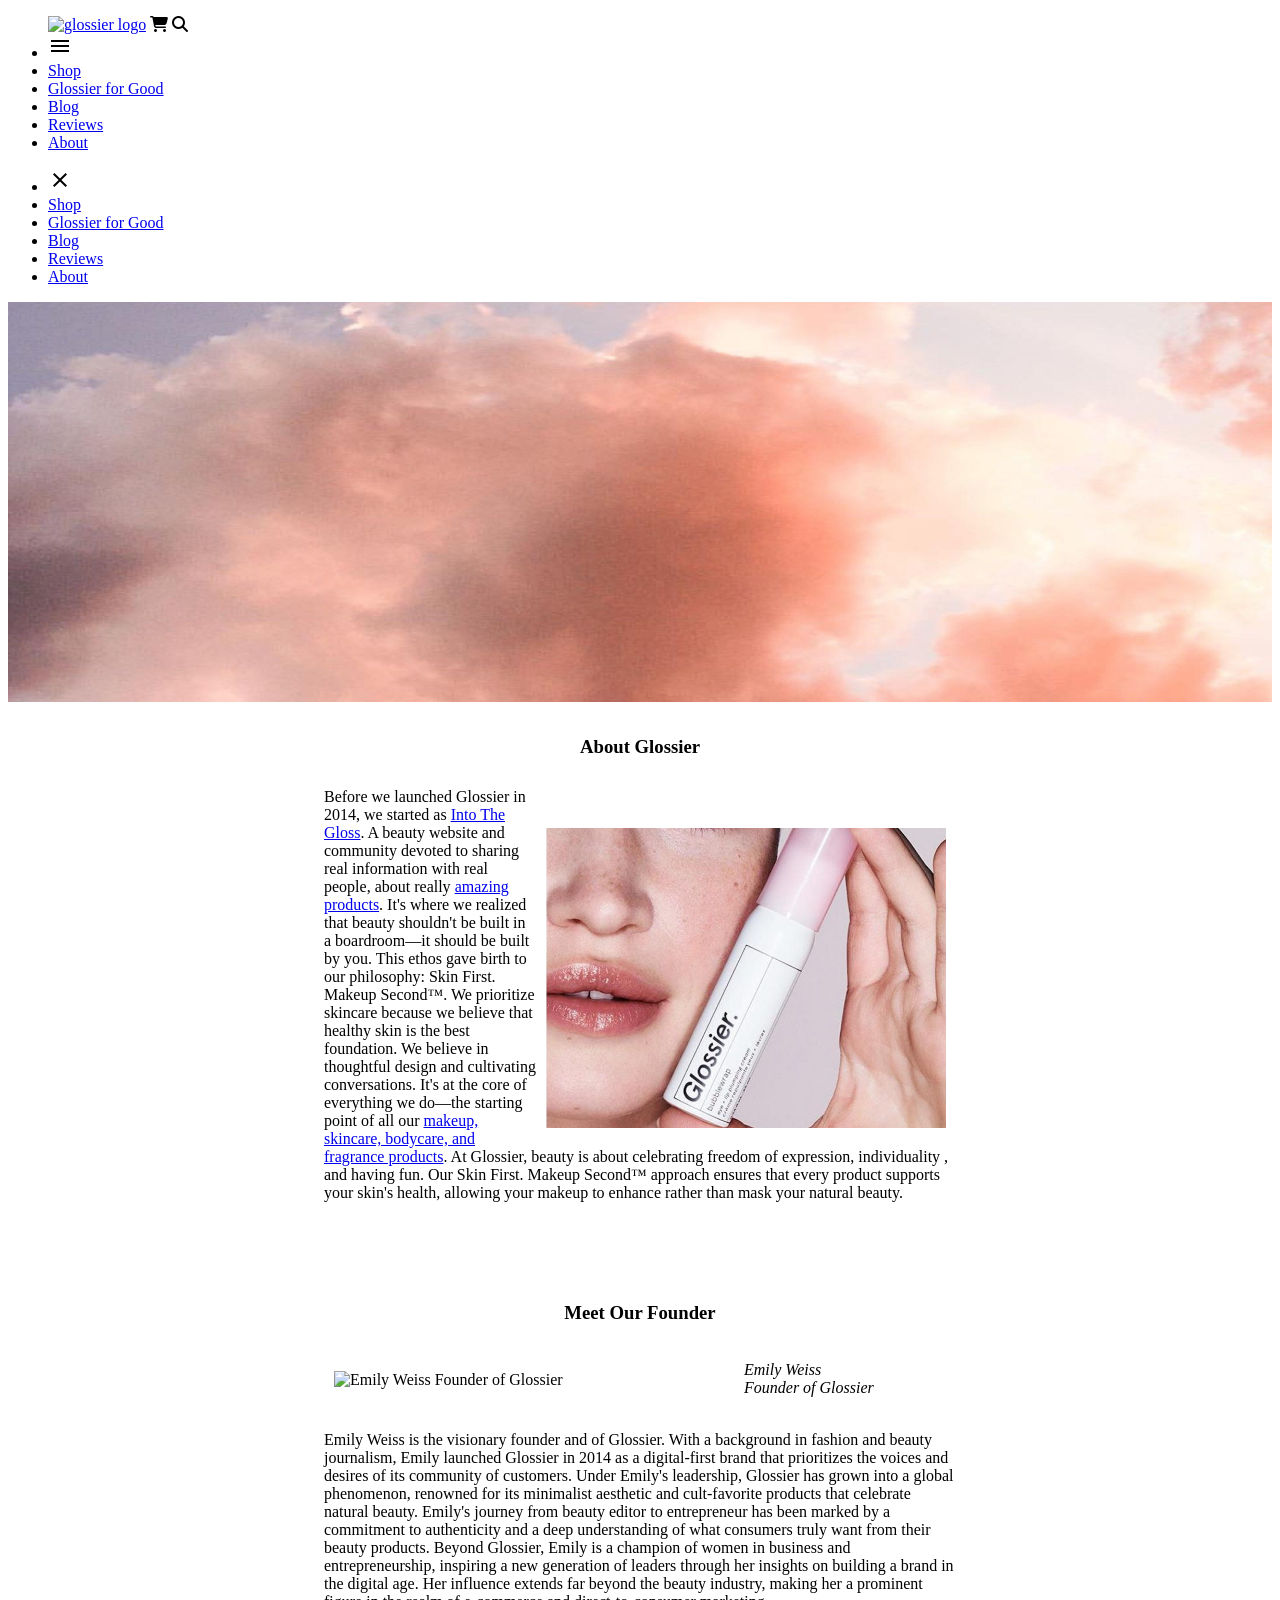
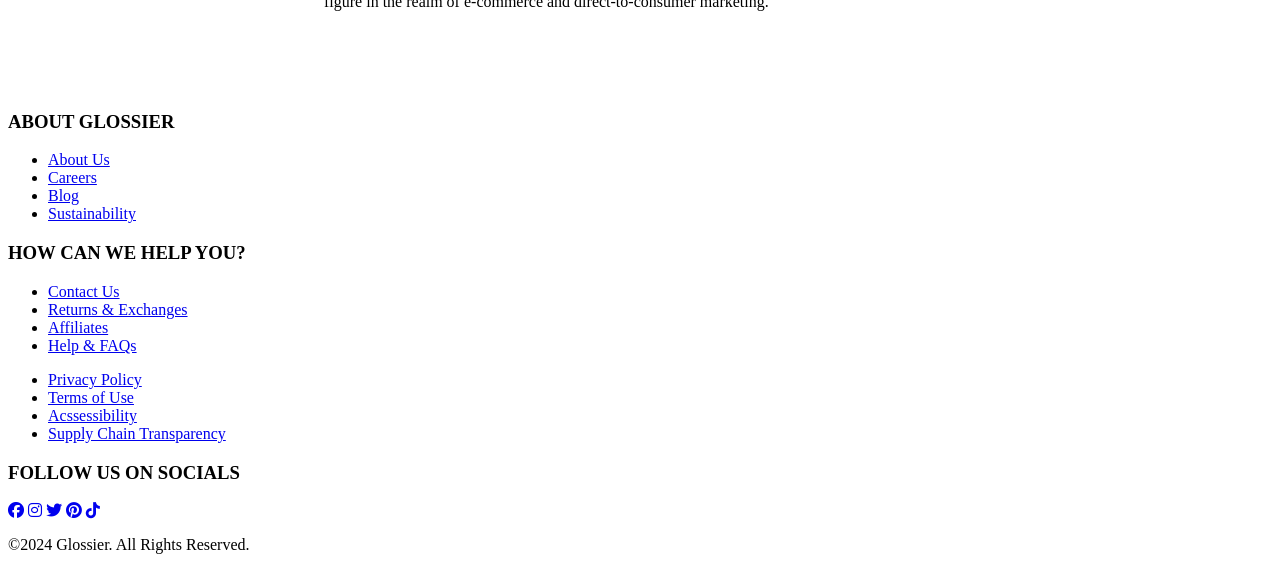
==== about.html @ 56b8858f "Rename Final Project/about.html to about.html" ====
<!DOCTYPE html>
<html lang="en">
<head>
    <meta charset="UTF-8">
    <meta name="viewport" content="width=device-width, initial-scale=1.0">
    <title>Glossier</title>
    <link rel="stylesheet" href="style.css">
    <link rel="stylesheet" type="text/css" href="https://cdnjs.cloudflare.com/ajax/libs/font-awesome/6.6.0/css/all.min.css">
    <script src="script.js"></script>
</head>


<body>
    
    <div>
        <nav class="navbar">
            
            <ul>
                <label class="logo">
                    <a href="home.html"><img src="glossier logo.png" alt="glossier logo"></a>
                </label>

                <i class="fa fa-shopping-cart"></i>
                <i class="fa fa-search"></i>

                <div class="topbar">
                <li>
                    <a href="#" onclick="showSidebar()">
                        <svg class="hamburger" xmlns="http://www.w3.org/2000/svg" height="24px" viewBox="0 -960 960 960" width="24px" fill="#000000">
                            <path d="M120-240v-80h720v80H120Zm0-200v-80h720v80H120Zm0-200v-80h720v80H120Z"/>
                        </svg>
                    </a>
                </li>
                <li class="hideOnMobile"><a href="shop.html">Shop</a></li>
                <li class="hideOnMobile"><a href="glossier.html">Glossier for Good</a></li>
                <li class="hideOnMobile"><a href="blog.html">Blog</a></li>
                <li class="hideOnMobile"><a href="reviews.html">Reviews</a></li>
                <li class="hideOnMobile"><a href="about.html">About</a></li>
                </div>
            </ul>
            <ul class="sidebar">
                <li onclick=hideSidebar()><a href="#"><svg xmlns="http://www.w3.org/2000/svg" height="24px" viewBox="0 -960 960 960" width="24px" fill="#000000"><path d="m256-200-56-56 224-224-224-224 56-56 224 224 224-224 56 56-224 224 224 224-56 56-224-224-224 224Z"/></svg></a></li>
                <li><a href="shop.html">Shop</a></li>
                <li><a href="glossier.html">Glossier for Good</a></li>
                <li><a href="blog.html">Blog</a></li>
                <li><a href="reviews.html">Reviews</a></li>
                <li><a href="about.html">About</a></li>
        </ul>
        </nav>
    </div>



    <img src="Glossier About Header.jpg" width="100%" height="400"> 

    <body>
     <h3 style="text-align: center; margin-top: 30px;">About Glossier</h3>

<div id="main" style="width: 50%; margin: auto;">
    <div class="box">
        <img src="about image.jpeg" alt="Glossier Product" style="float: right; 
   margin-top: 30px; padding: 10px;" width="400" height="100%">
    </div>

    <div>
        <p style=" margin-top: 30px; margin-bottom: 100px;">Before we launched Glossier in 2014, we started as <a href="https://intothegloss.com/">Into The Gloss</a>. A beauty website and community devoted to sharing real information with real people, about really <a href="https://www.cosmopolitan.com/style-beauty/beauty/g60962454/best-glossier-beauty-products/">amazing products</a>. It's where we realized that beauty shouldn't be built in a boardroom—it should be built by you. This ethos gave birth to our philosophy: Skin First. Makeup Second™. We prioritize skincare because we believe that healthy skin is the best foundation.
        We believe in thoughtful design and cultivating conversations. It's at the core of everything we do—the starting point of all our  <a href="shop.html">makeup, skincare, bodycare, and fragrance products</a>. At Glossier, beauty is about celebrating freedom of expression, individuality , and having fun. Our Skin First. Makeup Second™ approach ensures that every product supports your skin's health, allowing your makeup to enhance rather than mask your natural beauty.</p>
    </div>

        <h3 style="text-align: center;">Meet Our Founder</h3>

        <br>

        <div class="box">
            <img src="emily weiss bio.jpg" alt="Emily Weiss Founder of Glossier" style="float: left; 
       margin-bottom: 10px ; padding: 10px;" width="400" height="100%">
        </div>
    <div>

        <em>Emily Weiss</em>
        <br>
        <em>Founder of Glossier</em>
        <br>
        <br>
        <p style="margin-bottom: 100px;">Emily Weiss is the visionary founder and of Glossier. With a background in fashion and beauty journalism, Emily launched Glossier in 2014 as a digital-first brand that prioritizes the voices and desires of its community of customers.
            Under Emily's leadership, Glossier has grown into a global phenomenon, renowned for its minimalist aesthetic and cult-favorite products that celebrate natural beauty. Emily's journey from beauty editor to entrepreneur has been marked by a commitment to authenticity and a deep understanding of what consumers truly want from their beauty products.  
            Beyond Glossier, Emily is a champion of women in business and entrepreneurship, inspiring a new generation of leaders through her insights on building a brand in the digital age. Her influence extends far beyond the beauty industry, making her a prominent figure in the realm of e-commerce and direct-to-consumer marketing.</p>
    </div>
</div>
    </body>

    <footer class="footer">
        <div class="container">
            <div class="row">
                <div class="footer-col">
                    <h3>ABOUT GLOSSIER</h3>
                    <ul>
                        <li><a href="#">About Us</a></li>
                        <li><a href="#">Careers</a></li>
                        <li><a href="#">Blog</a></li>
                        <li><a href="#">Sustainability</a></li>
                    </ul>
                </div>
                <div class="footer-col">
                    <h3>HOW CAN WE HELP YOU?</h3>
                    <ul>
                        <li><a href="#">Contact Us</a></li>
                        <li><a href="#">Returns & Exchanges</a></li>
                        <li><a href="#">Affiliates</a></li>
                        <li><a href="faq.html">Help & FAQs</a></li>
                    </ul>
                </div>
                <div class="footer-col">
                    <ul>
                        <li><a href="#">Privacy Policy</a></li>
                        <li><a href="#">Terms of Use</a></li>
                        <li><a href="#">Acssessibility</a></li>
                        <li><a href="#">Supply Chain Transparency</a></li>
                    </ul>
                </div>
                <div class="footer-col">
                    <h3>FOLLOW US ON SOCIALS</h3>
                    <div class="social-links">
                        <a href="#"><i class="fab fa-facebook"></i></a>
                        <a href="#"><i class="fab fa-instagram"></i></a>
                        <a href="#"><i class="fab fa-twitter"></i></a>
                        <a href="#"><i class="fab fa-pinterest"></i></a>
                        <a href="#"><i class="fab fa-tiktok"></i></a>
                    </div>
                </div>
            </div>
        </div>
        <div class="width-100 footer2-bacbor">
            <p class="footer2-content">&copy;2024 Glossier. All Rights Reserved.</p>
          </div>
    </footer>

</body>
</html>
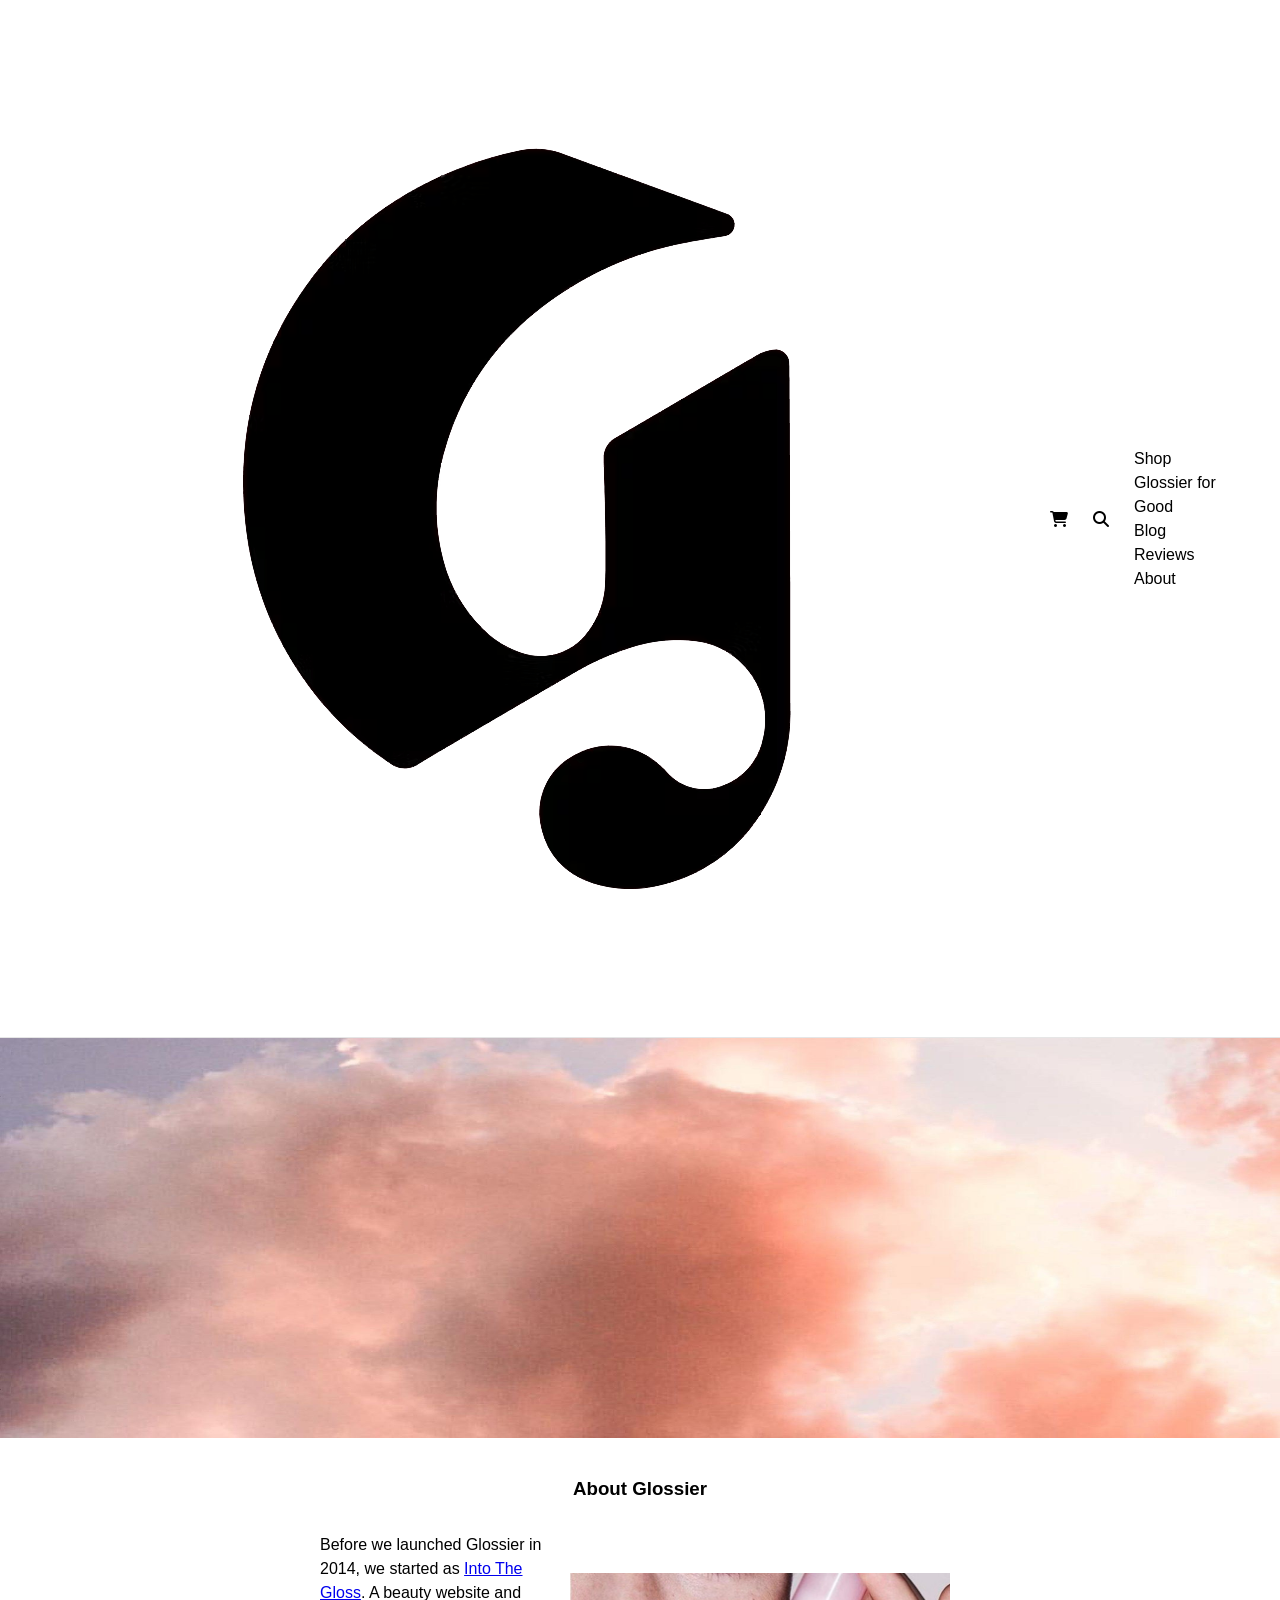
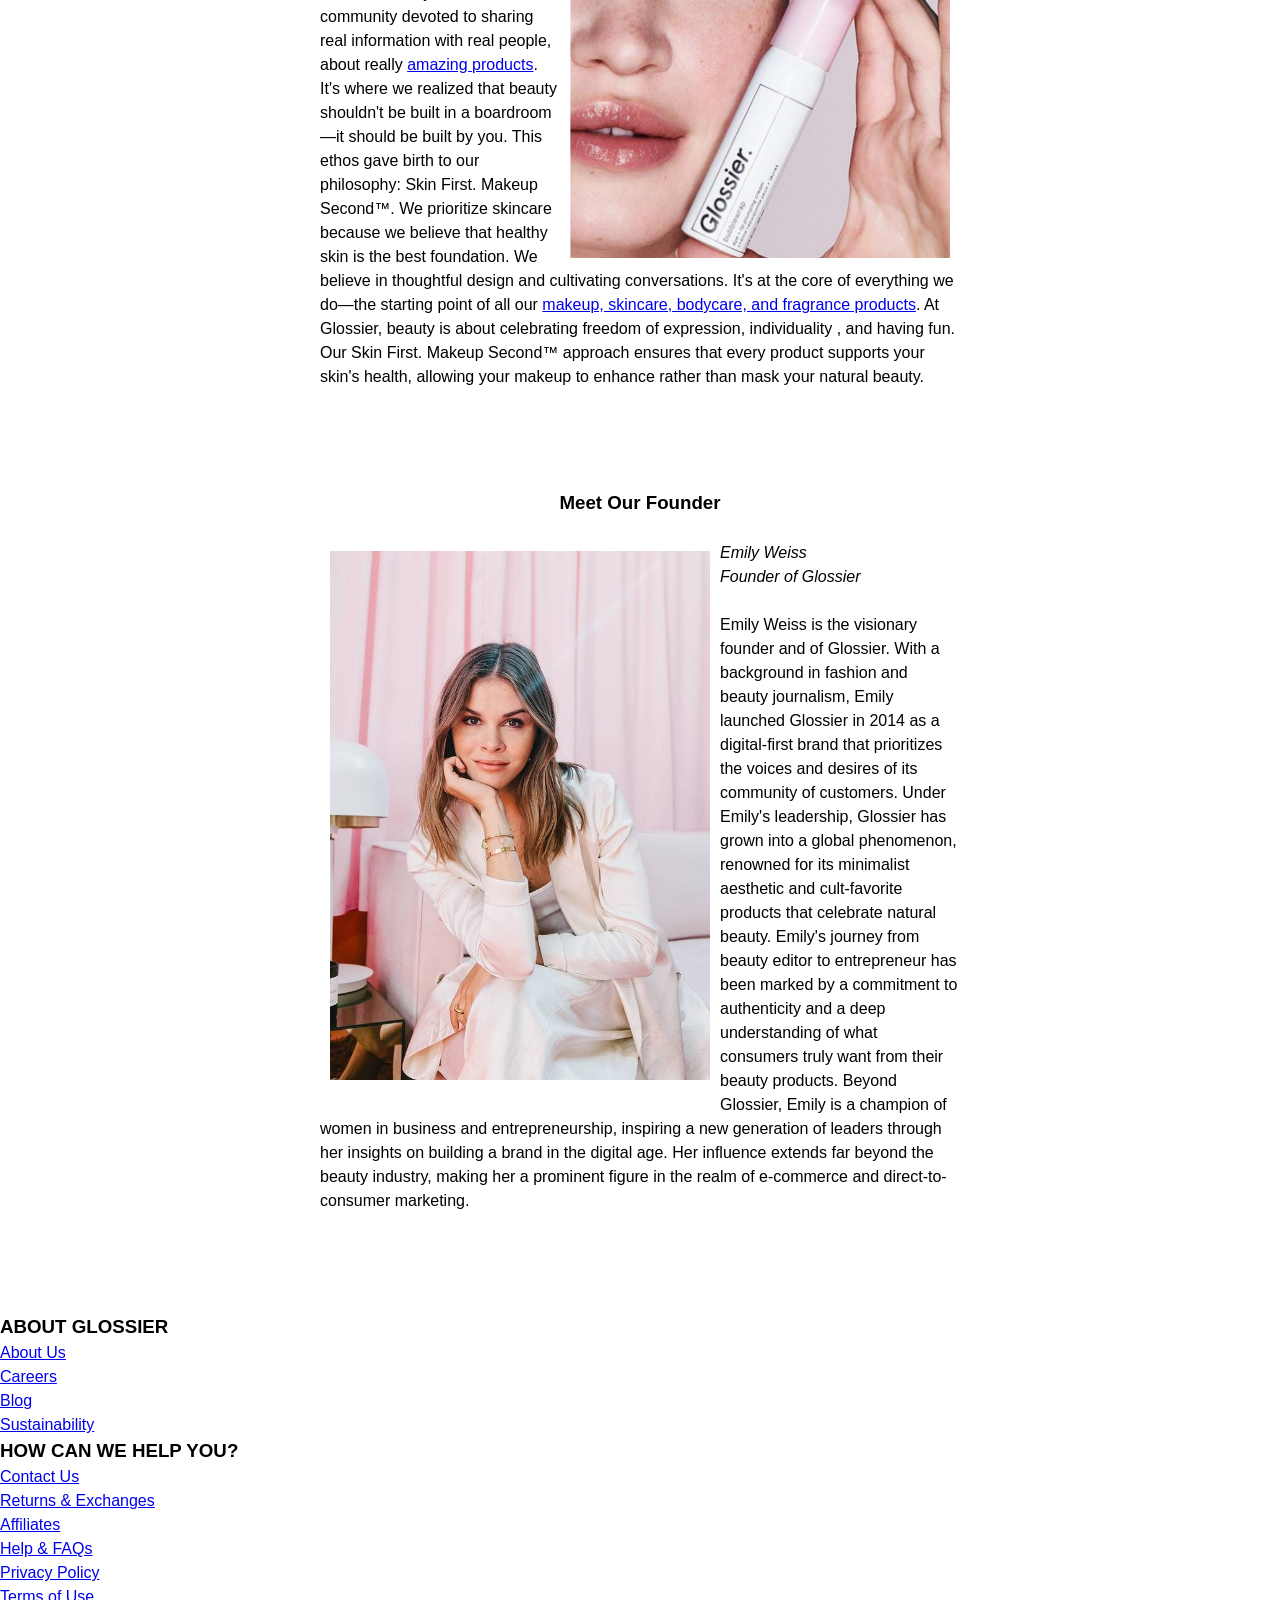
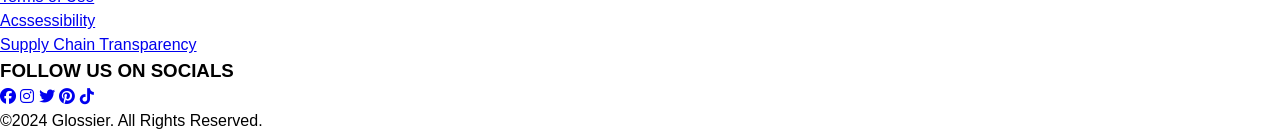
==== commit aef739a6: "Update about.html" ====
--- a/about.html
+++ b/about.html
@@ -17,7 +17,7 @@
             
             <ul>
                 <label class="logo">
-                    <a href="home.html"><img src="glossier logo.png" alt="glossier logo"></a>
+                    <a href="index.html"><img src="glossier logo.png" alt="glossier logo"></a>
                 </label>
 
                 <i class="fa fa-shopping-cart"></i>
--- a/style.css
+++ b/style.css
@@ -0,0 +1,130 @@
+/* === GLOBAL RESET === */
+* {
+    margin: 0;
+    padding: 0;
+    box-sizing: border-box;
+}
+
+body {
+    font-family: Arial, sans-serif;
+    line-height: 1.5;
+    color: #000;
+}
+
+/* === NAVIGATION BAR === */
+nav {
+    width: 100%;
+    display: flex;
+    justify-content: space-between;
+    align-items: center;
+    padding: 15px 25px;
+    border-bottom: 1px solid #e6e6e6;
+}
+nav ul {
+    display: flex;
+    list-style: none;
+    align-items: center;
+    gap: 25px;
+}
+nav a {
+    text-decoration: none;
+    color: black;
+    font-size: 16px;
+}
+
+/* Hide hamburger by default (desktop) */
+.hamburger {
+    display: none;
+    font-size: 32px;
+    cursor: pointer;
+}
+
+/* === SIDEBAR (MOBILE NAV) === */
+.sidebar {
+    position: fixed;
+    top: 0;
+    right: 0;
+    height: 100vh;
+    width: 250px;
+    background: white;
+    display: none;
+    flex-direction: column;
+    padding: 25px;
+    gap: 20px;
+    box-shadow: -4px 0 10px rgba(0,0,0,0.15);
+    z-index: 1000;
+}
+.sidebar a {
+    font-size: 18px;
+}
+
+/* === POPUP IMAGE === */
+.popup-image {
+    position: fixed;
+    top: 0;
+    left: 0;
+    width: 100%;
+    height: 100%;
+    background: rgba(0,0,0,0.6);
+    display: none;
+    justify-content: center;
+    align-items: center;
+    z-index: 2000;
+}
+.popup-image img {
+    width: 400px;
+    border-radius: 8px;
+}
+
+/* === CAROUSEL === */
+.carousel {
+    width: 100%;
+    overflow: hidden;
+}
+.slides {
+    display: flex;
+    transition: 0.5s ease;
+}
+.slide {
+    min-width: 100%;
+}
+
+/* === FAQ ACCORDION === */
+.accordion {
+    width: 100%;
+    padding: 15px;
+    background: #f5f5f5;
+    border: none;
+    outline: none;
+    cursor: pointer;
+    text-align: left;
+    font-size: 18px;
+    margin-top: 10px;
+}
+.panel {
+    max-height: 0;
+    overflow: hidden;
+    transition: max-height 0.3s ease;
+    background: #fafafa;
+    padding: 0 15px;
+}
+
+/* === RESPONSIVE (MOBILE) === */
+@media (max-width: 768px) {
+
+    /* Hide desktop menu */
+    .hideOnMobile {
+        display: none !important;
+    }
+
+    /* Show hamburger */
+    .hamburger {
+        display: block;
+    }
+
+    /* Sidebar stays hidden unless opened by JS */
+    .sidebar {
+        display: none;
+    }
+}
+
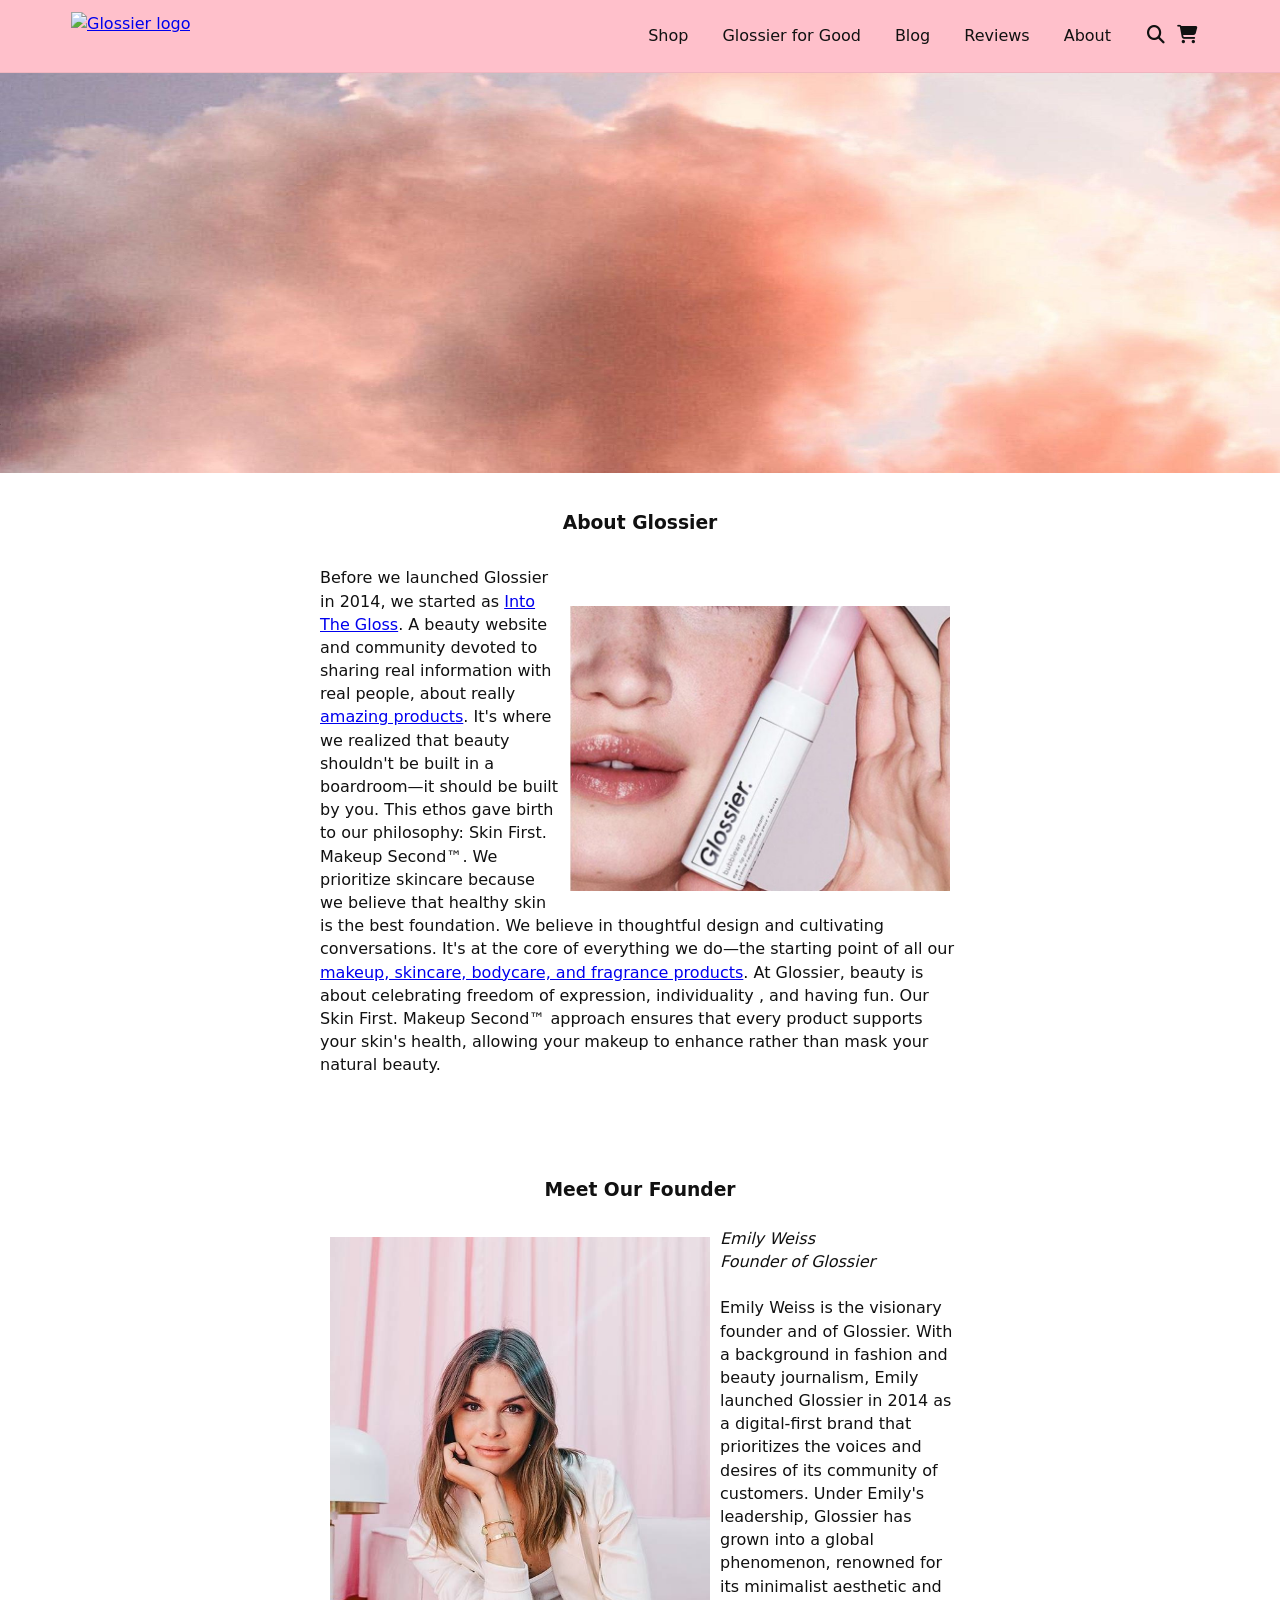
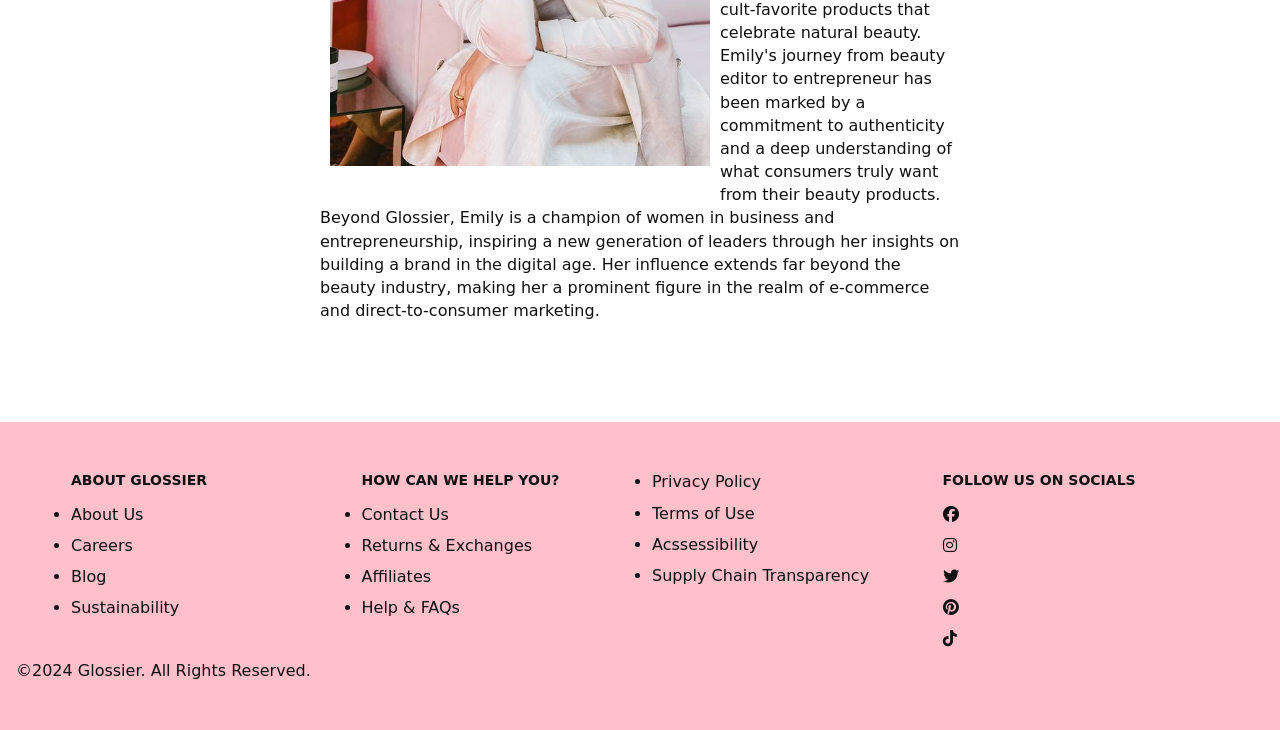
==== commit 6af7565f: "Update about.html" ====
--- a/about.html
+++ b/about.html
@@ -11,43 +11,37 @@
 
 
 <body>
-    
-    <div>
-        <nav class="navbar">
-            
-            <ul>
-                <label class="logo">
-                    <a href="index.html"><img src="glossier logo.png" alt="glossier logo"></a>
-                </label>
+   <header>
+  <nav class="navbar" aria-label="Main navigation">
+    <div class="nav-container container">
+      <a class="logo" href="index.html"><img src="glossier-logo.png" alt="Glossier logo"></a>
 
-                <i class="fa fa-shopping-cart"></i>
-                <i class="fa fa-search"></i>
+      <ul class="nav-links">
+        <li><a class="hideOnMobile" href="shop.html">Shop</a></li>
+        <li><a class="hideOnMobile" href="glossier.html">Glossier for Good</a></li>
+        <li><a class="hideOnMobile" href="blog.html">Blog</a></li>
+        <li><a class="hideOnMobile" href="reviews.html">Reviews</a></li>
+        <li><a class="hideOnMobile" href="about.html">About</a></li>
+      </ul>
 
-                <div class="topbar">
-                <li>
-                    <a href="#" onclick="showSidebar()">
-                        <svg class="hamburger" xmlns="http://www.w3.org/2000/svg" height="24px" viewBox="0 -960 960 960" width="24px" fill="#000000">
-                            <path d="M120-240v-80h720v80H120Zm0-200v-80h720v80H120Zm0-200v-80h720v80H120Z"/>
-                        </svg>
-                    </a>
-                </li>
-                <li class="hideOnMobile"><a href="shop.html">Shop</a></li>
-                <li class="hideOnMobile"><a href="glossier.html">Glossier for Good</a></li>
-                <li class="hideOnMobile"><a href="blog.html">Blog</a></li>
-                <li class="hideOnMobile"><a href="reviews.html">Reviews</a></li>
-                <li class="hideOnMobile"><a href="about.html">About</a></li>
-                </div>
-            </ul>
-            <ul class="sidebar">
-                <li onclick=hideSidebar()><a href="#"><svg xmlns="http://www.w3.org/2000/svg" height="24px" viewBox="0 -960 960 960" width="24px" fill="#000000"><path d="m256-200-56-56 224-224-224-224 56-56 224 224 224-224 56 56-224 224 224 224-56 56-224-224-224 224Z"/></svg></a></li>
-                <li><a href="shop.html">Shop</a></li>
-                <li><a href="glossier.html">Glossier for Good</a></li>
-                <li><a href="blog.html">Blog</a></li>
-                <li><a href="reviews.html">Reviews</a></li>
-                <li><a href="about.html">About</a></li>
-        </ul>
-        </nav>
+      <ul class="icons">
+        <li><i class="fa fa-search" aria-hidden="true"></i></li>
+        <li><i class="fa fa-shopping-cart" aria-hidden="true"></i></li>
+        <li><button id="hamburgerBtn" aria-label="Open menu"><svg class="hamburger" xmlns="http://www.w3.org/2000/svg" viewBox="0 -960 960 960" width="24" height="24"><path d="M120-240v-80h720v80H120Zm0-200v-80h720v80H120Zm0-200v-80h720v80H120Z"/></svg></button></li>
+      </ul>
     </div>
+  </nav>
+
+  <!-- Mobile sidebar (place once per page, outside nav) -->
+  <aside id="sidebar" class="sidebar" aria-hidden="true">
+    <button id="sidebarCloseBtn" class="close-btn" aria-label="Close menu">&times;</button>
+    <a href="shop.html">Shop</a>
+    <a href="glossier.html">Glossier for Good</a>
+    <a href="blog.html">Blog</a>
+    <a href="reviews.html">Reviews</a>
+    <a href="about.html">About</a>
+  </aside>
+</header>
 
 
 
--- a/style.css
+++ b/style.css
@@ -1,130 +1,151 @@
-/* === GLOBAL RESET === */
-* {
-    margin: 0;
-    padding: 0;
-    box-sizing: border-box;
+/* ========== style.css — Unified & cleaned ========== */
+
+/* Reset & base */
+* { box-sizing: border-box; margin: 0; padding: 0; }
+html, body { height: 100%; }
+body {
+  font-family: "Poppins", system-ui, -apple-system, "Segoe UI", Roboto, "Helvetica Neue", Arial;
+  line-height: 1.45;
+  color: #111;
+  background: #fff;
+  -webkit-font-smoothing:antialiased;
 }
 
-body {
-    font-family: Arial, sans-serif;
-    line-height: 1.5;
-    color: #000;
+/* Container helpers */
+.container { max-width: 1170px; margin: 0 auto; padding: 0 16px; }
+.row { display:flex; gap:24px; flex-wrap:wrap; }
+.center { display:block; margin-left:auto; margin-right:auto; }
+
+/* === NAVBAR === */
+nav.navbar {
+  background: pink;
+  border-bottom: 1px solid rgba(0,0,0,0.06);
+  position: relative;
+}
+.nav-container {
+  display:flex;
+  align-items:center;
+  justify-content:space-between;
+  gap:16px;
+  max-width:1170px;
+  margin:0 auto;
+  padding:12px 16px;
+}
+.logo img { height:48px; width:auto; display:block; }
+
+/* Desktop nav links */
+.nav-links { list-style:none; display:flex; gap:18px; align-items:center; margin-left:auto; }
+.nav-links li { display:flex; align-items:center; }
+.nav-links a { color:#111; text-decoration:none; padding:6px 8px; font-weight:500; }
+
+/* Icon cluster (search/cart) */
+.icons { display:flex; gap:12px; align-items:center; margin-left:12px; }
+.icons li { list-style:none; }
+.icons i { font-size:18px; cursor:pointer; }
+
+/* Hamburger (hidden on desktop) */
+#hamburgerBtn { display:none; background:none; border:0; cursor:pointer; padding:6px; }
+.hamburger { width:28px; height:28px; display:block; }
+
+/* === SIDEBAR (mobile nav) === */
+.sidebar {
+  position:fixed;
+  top:0; right:0;
+  height:100vh; width:280px;
+  background:#fff; z-index:1400;
+  display:none; flex-direction:column; gap:18px;
+  padding:18px; box-shadow:-8px 0 30px rgba(0,0,0,0.12);
+  overflow:auto;
+}
+.sidebar .close-btn { align-self:flex-end; background:none; border:0; font-size:28px; cursor:pointer; }
+.sidebar a { display:block; padding:10px 8px; text-decoration:none; color:#111; border-radius:6px; }
+.sidebar a:hover { background:#f6f6f6; }
+
+/* === HERO/IMAGES === */
+.hero-image { width:100%; height:400px; object-fit:cover; display:block; }
+
+/* === MAIN / CONTENT === */
+main { padding:32px 16px; }
+.about-intro, .wrapper-home, .wrapper-blog, .wrapper-rev, .wrapper-good, .wrapper-shop {
+  max-width:1000px; margin:0 auto;
 }
 
-/* === NAVIGATION BAR === */
-nav {
-    width: 100%;
-    display: flex;
-    justify-content: space-between;
-    align-items: center;
-    padding: 15px 25px;
-    border-bottom: 1px solid #e6e6e6;
+/* === SHOP GRID === */
+.products-grid {
+  display:grid;
+  grid-template-columns: repeat(4, 1fr);
+  gap:20px;
+  margin-top:20px;
 }
-nav ul {
-    display: flex;
-    list-style: none;
-    align-items: center;
-    gap: 25px;
+.product-card {
+  background:#fff; border:1px solid rgba(0,0,0,0.06); border-radius:8px; overflow:hidden;
+  display:flex; flex-direction:column; align-items:stretch;
 }
-nav a {
-    text-decoration: none;
-    color: black;
-    font-size: 16px;
+.product-card img { width:100%; height:260px; object-fit:cover; display:block; cursor:pointer; }
+.product-info { padding:12px; display:flex; flex-direction:column; gap:8px; }
+.product-name a { color:#111; text-decoration:none; font-weight:600; }
+.product-price { color:#333; font-weight:600; }
+
+/* Add-to-cart button */
+.btn {
+  background:#111; color:#fff; border:0; padding:8px 12px; border-radius:6px; cursor:pointer;
+}
+.btn:active { transform:translateY(1px); }
+
+/* === PRODUCT MODAL (Option C) === */
+.modal-backdrop {
+  position:fixed; inset:0; background:rgba(0,0,0,0.6); display:none; align-items:center; justify-content:center;
+  z-index:2000; padding:20px;
+}
+.modal {
+  background:#fff; width:min(1000px, 96%); max-height:90vh; overflow:auto; border-radius:10px;
+  display:grid; grid-template-columns: 1fr 1fr; gap:20px; padding:20px; align-items:start;
+}
+.modal .media { display:flex; align-items:center; justify-content:center; }
+.modal img { width:100%; height:auto; max-height:70vh; object-fit:contain; border-radius:8px; }
+
+/* modal details */
+.modal .details { padding:6px 12px; display:flex; flex-direction:column; gap:12px; }
+.modal h2 { font-size:22px; margin-bottom:4px; }
+.modal .price { font-size:20px; font-weight:700; color:#222; }
+.modal .modal-actions { display:flex; gap:12px; align-items:center; margin-top:12px; }
+
+/* close button */
+.modal-close { position:absolute; top:18px; right:22px; font-size:28px; background:none; border:0; cursor:pointer; }
+
+/* === FOOTER === */
+.footer { background:pink; padding:48px 16px; margin-top:36px; }
+.footer .row { gap:24px; }
+.footer-col { flex: 1 1 220px; }
+.footer-col h3 { font-size:14px; margin-bottom:12px; }
+.footer-col a { display:block; color:#111; text-decoration:none; margin-bottom:8px; }
+
+/* === ACCORDION === */
+.accordion { background:#eee; cursor:pointer; padding:16px; width:100%; border-radius:6px; margin-bottom:8px; border:0; }
+.panel { max-height:0; overflow:hidden; transition:max-height 0.25s ease; background:#fff; padding:0 15px; border-radius:6px; }
+
+/* === CAROUSEL basics === */
+.carousel { overflow:hidden; position:relative; }
+.slides { display:flex; transition:transform .45s ease; }
+.slide { min-width:100%; }
+
+/* === RESPONSIVE === */
+@media (max-width: 1024px) {
+  .products-grid { grid-template-columns: repeat(3, 1fr); }
+}
+@media (max-width: 768px) {
+  #hamburgerBtn { display:block; }
+  .nav-links .hideOnMobile { display:none; }
+  .icons { display:none; }
+  .products-grid { grid-template-columns: repeat(2, 1fr); }
+  .modal { grid-template-columns: 1fr; width:100%; max-height:92vh; padding:14px; }
+  .hero-image { height:260px; }
+}
+@media (max-width: 420px) {
+  .products-grid { grid-template-columns: 1fr; }
+  .logo img { height:40px; }
+  .modal img { max-height:50vh; }
 }
 
-/* Hide hamburger by default (desktop) */
-.hamburger {
-    display: none;
-    font-size: 32px;
-    cursor: pointer;
-}
-
-/* === SIDEBAR (MOBILE NAV) === */
-.sidebar {
-    position: fixed;
-    top: 0;
-    right: 0;
-    height: 100vh;
-    width: 250px;
-    background: white;
-    display: none;
-    flex-direction: column;
-    padding: 25px;
-    gap: 20px;
-    box-shadow: -4px 0 10px rgba(0,0,0,0.15);
-    z-index: 1000;
-}
-.sidebar a {
-    font-size: 18px;
-}
-
-/* === POPUP IMAGE === */
-.popup-image {
-    position: fixed;
-    top: 0;
-    left: 0;
-    width: 100%;
-    height: 100%;
-    background: rgba(0,0,0,0.6);
-    display: none;
-    justify-content: center;
-    align-items: center;
-    z-index: 2000;
-}
-.popup-image img {
-    width: 400px;
-    border-radius: 8px;
-}
-
-/* === CAROUSEL === */
-.carousel {
-    width: 100%;
-    overflow: hidden;
-}
-.slides {
-    display: flex;
-    transition: 0.5s ease;
-}
-.slide {
-    min-width: 100%;
-}
-
-/* === FAQ ACCORDION === */
-.accordion {
-    width: 100%;
-    padding: 15px;
-    background: #f5f5f5;
-    border: none;
-    outline: none;
-    cursor: pointer;
-    text-align: left;
-    font-size: 18px;
-    margin-top: 10px;
-}
-.panel {
-    max-height: 0;
-    overflow: hidden;
-    transition: max-height 0.3s ease;
-    background: #fafafa;
-    padding: 0 15px;
-}
-
-/* === RESPONSIVE (MOBILE) === */
-@media (max-width: 768px) {
-
-    /* Hide desktop menu */
-    .hideOnMobile {
-        display: none !important;
-    }
-
-    /* Show hamburger */
-    .hamburger {
-        display: block;
-    }
-
-    /* Sidebar stays hidden unless opened by JS */
-    .sidebar {
-        display: none;
-    }
-}
-
+/* small helper */
+.text-muted { color:#666; font-size:14px; }
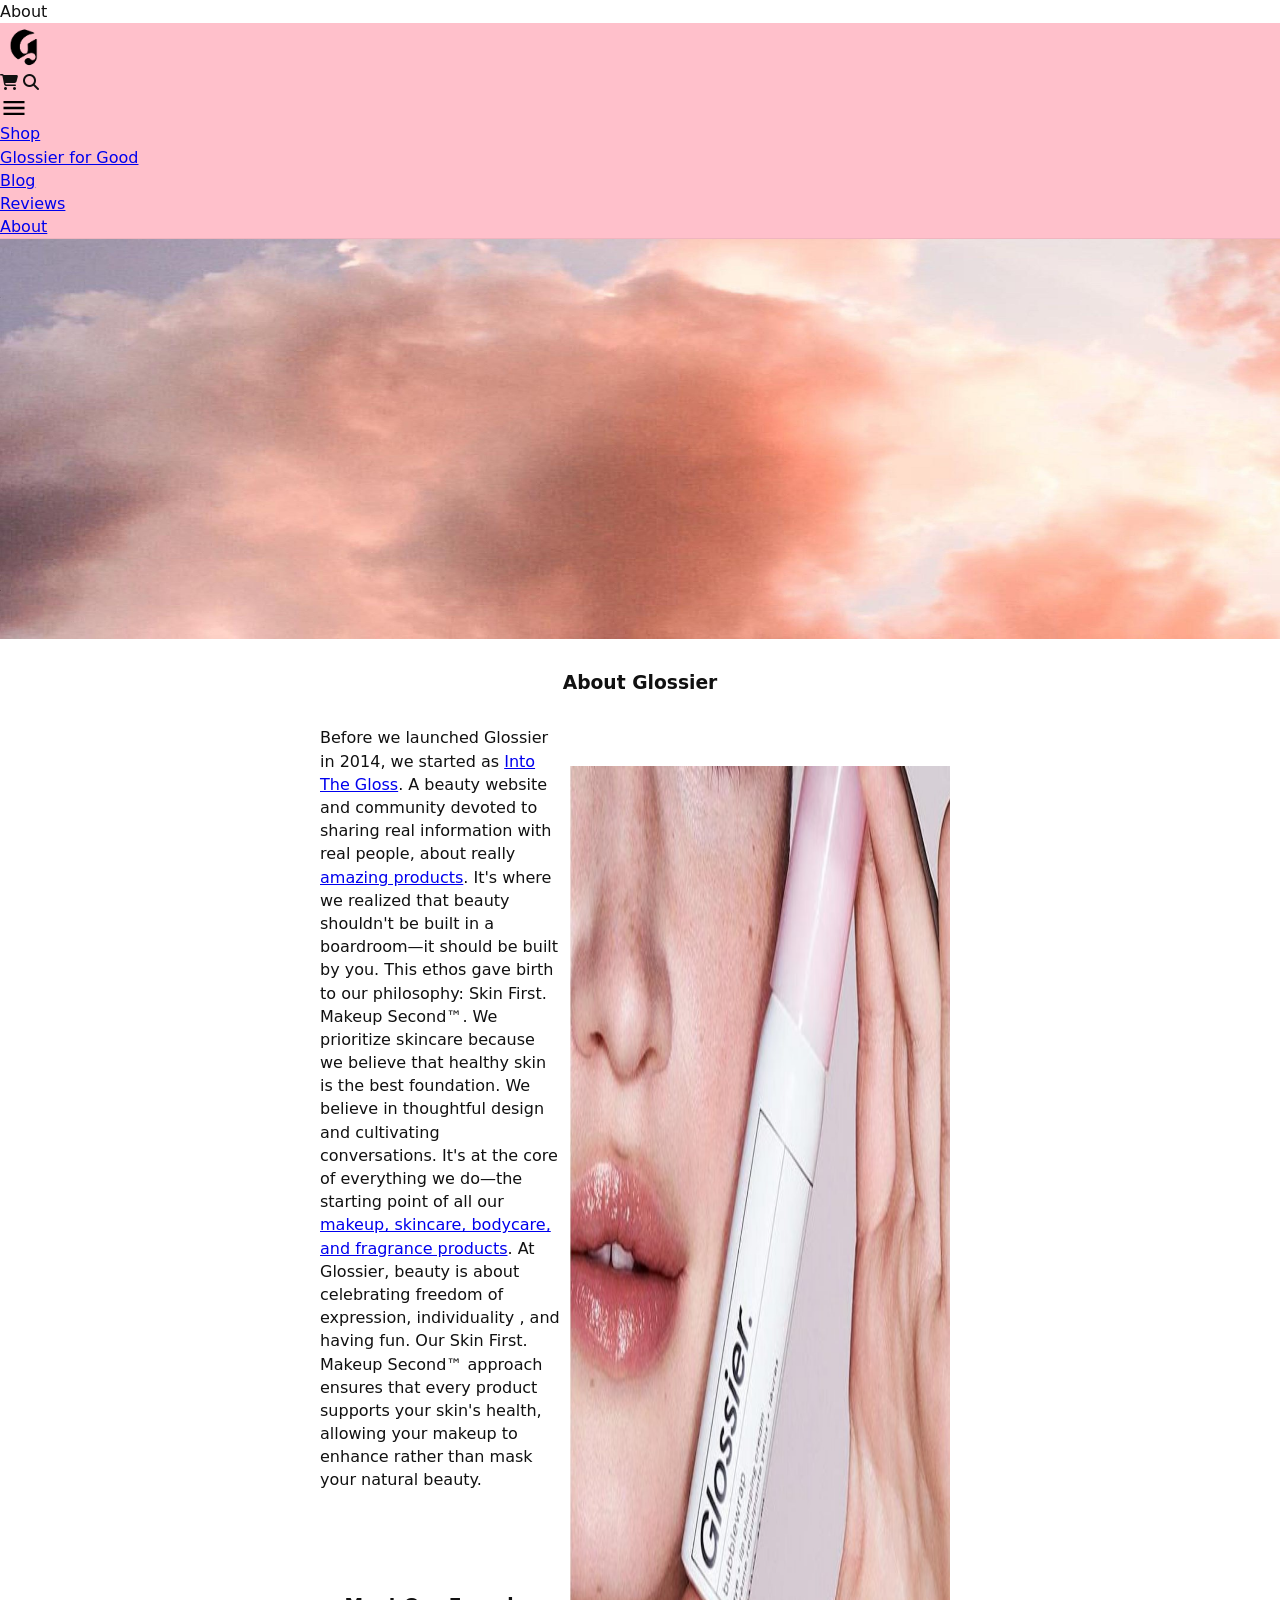
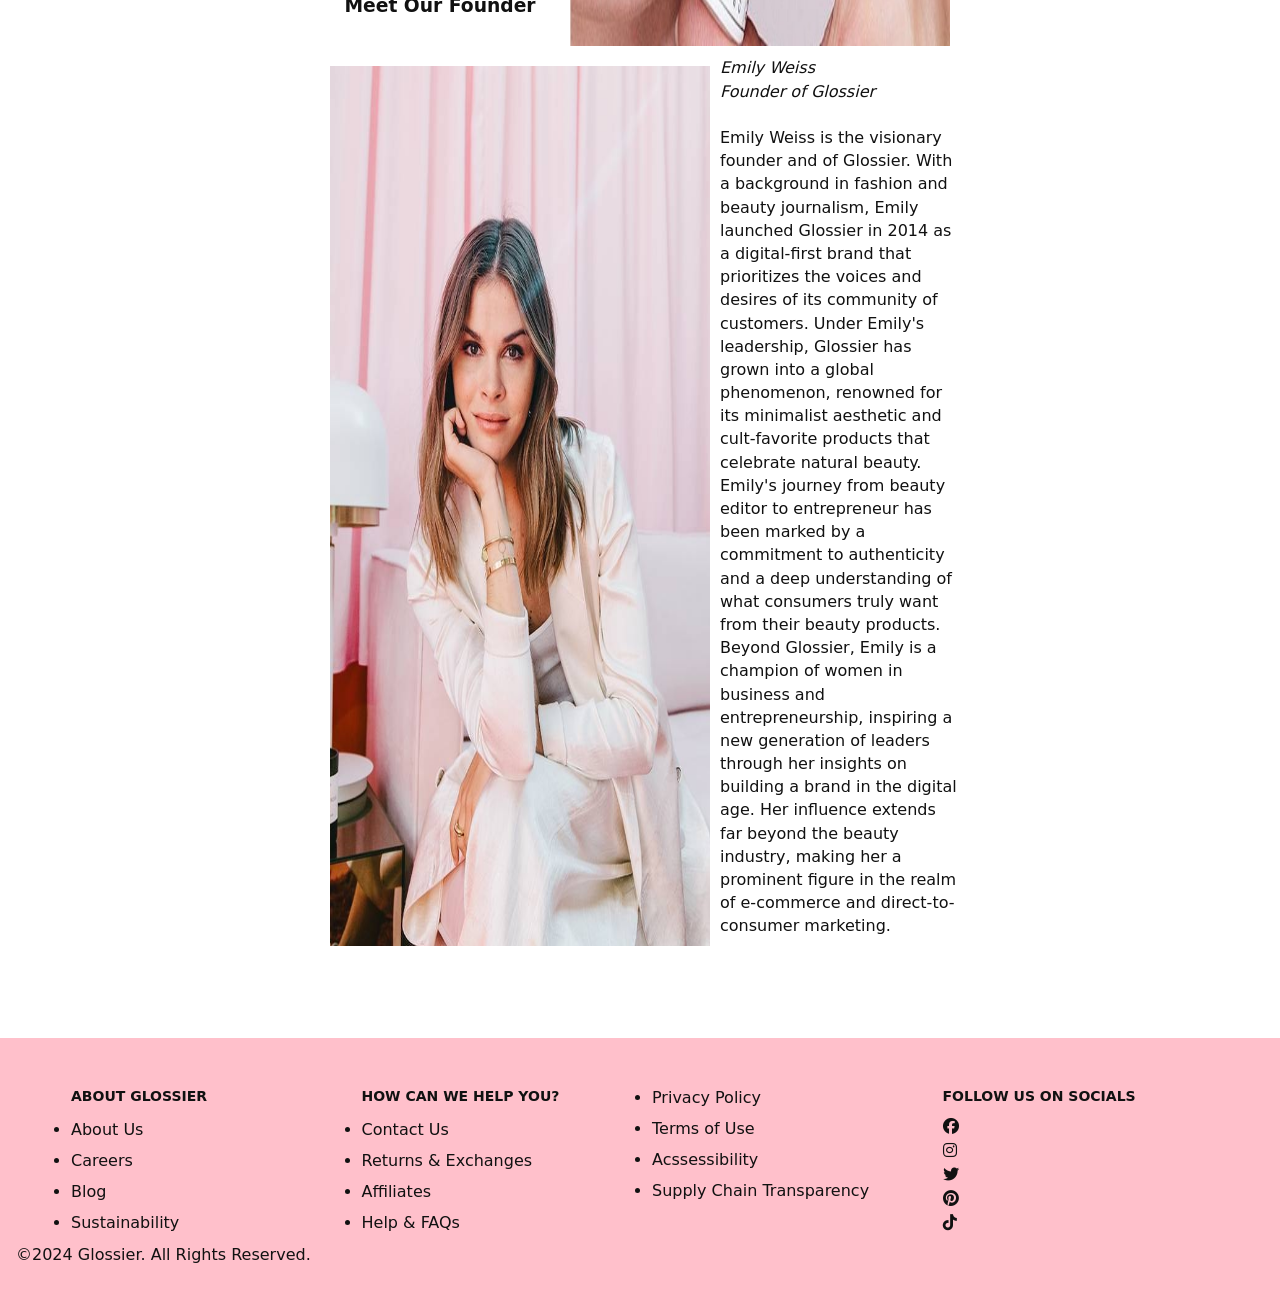
==== commit 0fc57238: "Update about.html" ====
--- a/about.html
+++ b/about.html
@@ -1,3 +1,5 @@
+About
+
 <!DOCTYPE html>
 <html lang="en">
 <head>
@@ -11,37 +13,43 @@
 
 
 <body>
-   <header>
-  <nav class="navbar" aria-label="Main navigation">
-    <div class="nav-container container">
-      <a class="logo" href="index.html"><img src="glossier-logo.png" alt="Glossier logo"></a>
+    
+    <div>
+        <nav class="navbar">
+            
+            <ul>
+                <label class="logo">
+                    <a href="index.html"><img src="glossier logo.png" alt="glossier logo"></a>
+                </label>
 
-      <ul class="nav-links">
-        <li><a class="hideOnMobile" href="shop.html">Shop</a></li>
-        <li><a class="hideOnMobile" href="glossier.html">Glossier for Good</a></li>
-        <li><a class="hideOnMobile" href="blog.html">Blog</a></li>
-        <li><a class="hideOnMobile" href="reviews.html">Reviews</a></li>
-        <li><a class="hideOnMobile" href="about.html">About</a></li>
-      </ul>
+                <i class="fa fa-shopping-cart"></i>
+                <i class="fa fa-search"></i>
 
-      <ul class="icons">
-        <li><i class="fa fa-search" aria-hidden="true"></i></li>
-        <li><i class="fa fa-shopping-cart" aria-hidden="true"></i></li>
-        <li><button id="hamburgerBtn" aria-label="Open menu"><svg class="hamburger" xmlns="http://www.w3.org/2000/svg" viewBox="0 -960 960 960" width="24" height="24"><path d="M120-240v-80h720v80H120Zm0-200v-80h720v80H120Zm0-200v-80h720v80H120Z"/></svg></button></li>
-      </ul>
+                <div class="topbar">
+                <li>
+                    <a href="#" onclick="showSidebar()">
+                        <svg class="hamburger" xmlns="http://www.w3.org/2000/svg" height="24px" viewBox="0 -960 960 960" width="24px" fill="#000000">
+                            <path d="M120-240v-80h720v80H120Zm0-200v-80h720v80H120Zm0-200v-80h720v80H120Z"/>
+                        </svg>
+                    </a>
+                </li>
+                <li class="hideOnMobile"><a href="shop.html">Shop</a></li>
+                <li class="hideOnMobile"><a href="glossier.html">Glossier for Good</a></li>
+                <li class="hideOnMobile"><a href="blog.html">Blog</a></li>
+                <li class="hideOnMobile"><a href="reviews.html">Reviews</a></li>
+                <li class="hideOnMobile"><a href="about.html">About</a></li>
+                </div>
+            </ul>
+            <ul class="sidebar">
+                <li onclick=hideSidebar()><a href="#"><svg xmlns="http://www.w3.org/2000/svg" height="24px" viewBox="0 -960 960 960" width="24px" fill="#000000"><path d="m256-200-56-56 224-224-224-224 56-56 224 224 224-224 56 56-224 224 224 224-56 56-224-224-224 224Z"/></svg></a></li>
+                <li><a href="shop.html">Shop</a></li>
+                <li><a href="glossier.html">Glossier for Good</a></li>
+                <li><a href="blog.html">Blog</a></li>
+                <li><a href="reviews.html">Reviews</a></li>
+                <li><a href="about.html">About</a></li>
+        </ul>
+        </nav>
     </div>
-  </nav>
-
-  <!-- Mobile sidebar (place once per page, outside nav) -->
-  <aside id="sidebar" class="sidebar" aria-hidden="true">
-    <button id="sidebarCloseBtn" class="close-btn" aria-label="Close menu">&times;</button>
-    <a href="shop.html">Shop</a>
-    <a href="glossier.html">Glossier for Good</a>
-    <a href="blog.html">Blog</a>
-    <a href="reviews.html">Reviews</a>
-    <a href="about.html">About</a>
-  </aside>
-</header>
 
 
 
